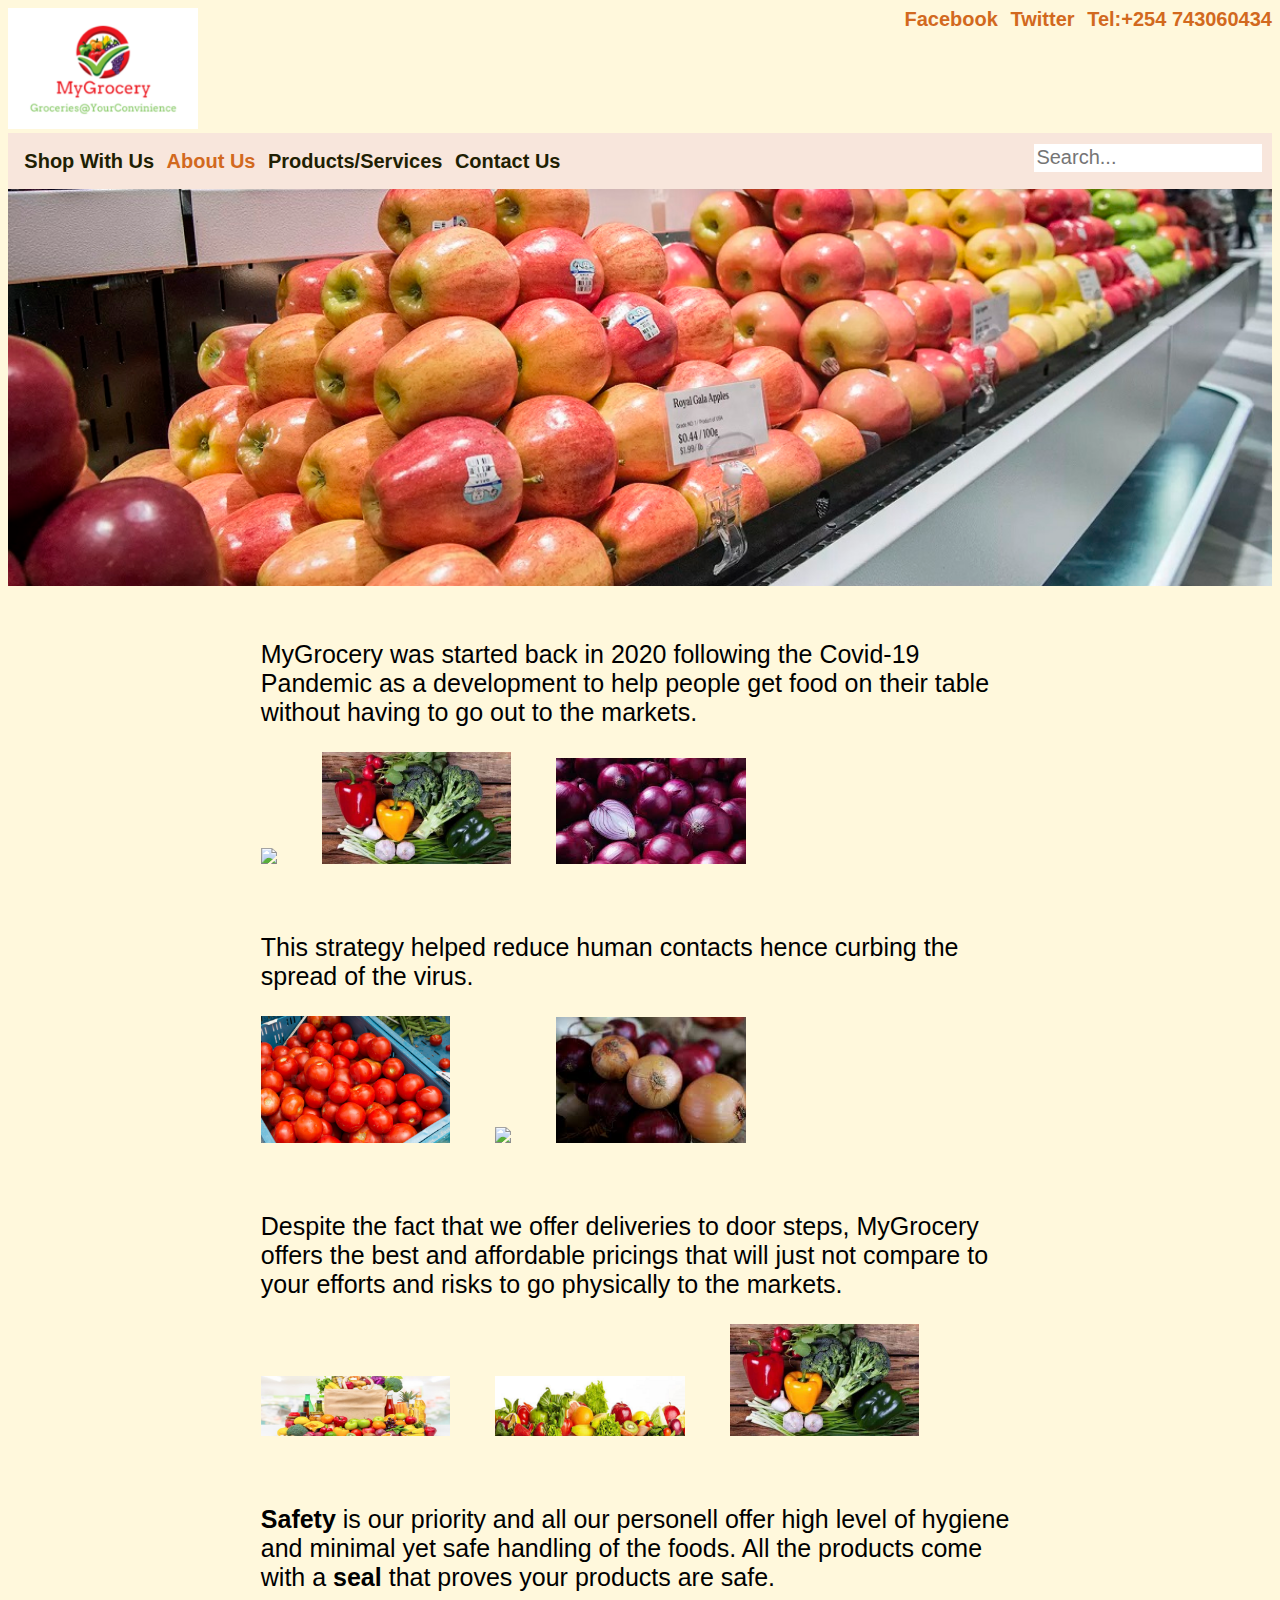
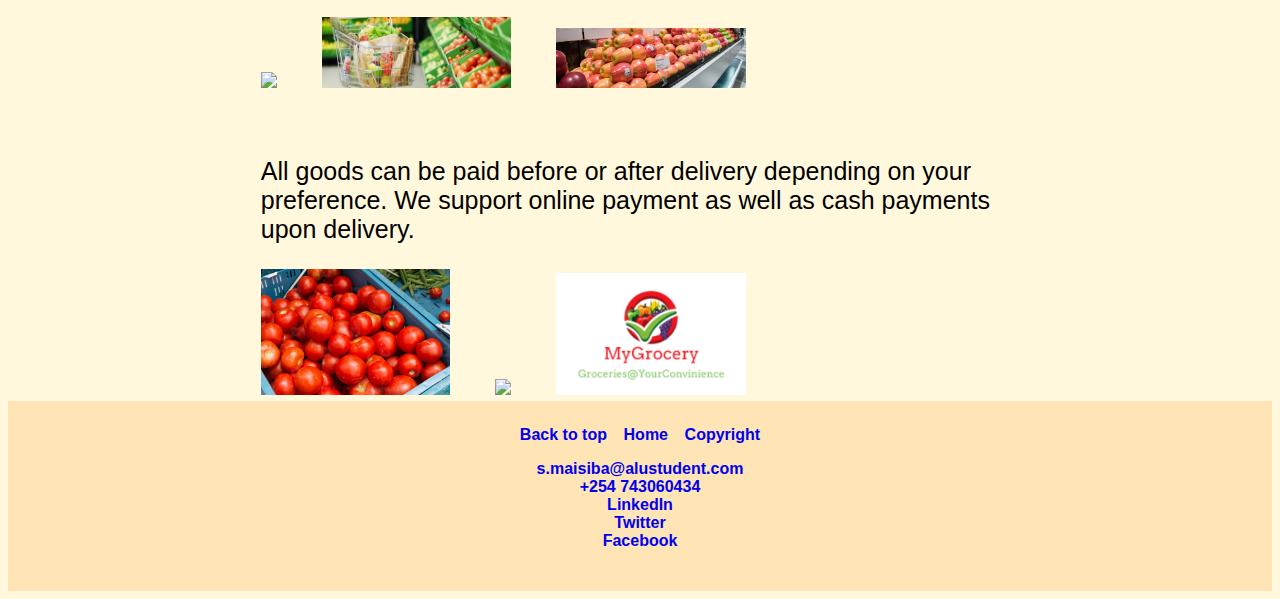
==== about-us.html @ 98476cf0 "1st" ====
<!DOCTYPE html>
<html lang="en">

<head>
    <title>MyGrocery</title>
    <meta charset="utf-8">
    <link rel="icon" type="image/png" href="images/icon_vegetables.jpg"/>
    <link rel="stylesheet" type="text/css" href="css/groceries.css">
</head>

<body>
    <div id="top-container">
        <a href="index.html" id="logo"><img src="images/logo.png" width="15%"></a>
        <span>
            <a href="tel:+254743060434">Tel:+254 743060434</a>
            <a href="https://twitter.com/SAMWELMOMANYI12" target="_blank">Twitter</a>
            <a href="https://web.facebook.com/samwel.momanyi.923" target="_blank">Facebook</a>
        </span>
    </div>

    <header>
            <div id="nav-bar">
        <nav>
            <a href="index.html">Shop With Us</a>
            <a href="about-us.html" class="current">About Us</a>
            <a href="products-services.html">Products/Services</a>
            <a href="contact-us.html">Contact Us</a>
            <input type="text" name="search" placeholder="Search...">
        </nav>
    </div>
    <div id="tops">
                <img src="images/banner2.jpg" id="cover_pic" height="40%" width="100%" alt="https://www.blogto.com/eat_drink/2020/03/grocery-delivery-online-toronto/">
            </div>
    </header>
        <main>
        <p>
            MyGrocery was started back in 2020 following the Covid-19 Pandemic as a development to help people get food on their table without having to go out to the markets.
        </p>
            <div class="rows">
            <img src="images/icon_vegetables.jpg" id="cover_pic" width="25%" class="item">
            <img src="images/icon.jpg" id="cover_pic" width="25%" class="item2">
            <img src="images/onions.jpg" id="cover_pic" width="25%" class="item" alt="https://www.finedininglovers.com/article/21-types-onions-and-how-use-them">
        </div>
        <p>
            This strategy helped reduce human contacts hence curbing the spread of the virus.
        </p>
            <div class="rows">
            <img src="images/tomatoes.jpg" id="cover_pic" width="25%" class="item">
            <img src="images/icon_vegetables.jpg" id="cover_pic" width="25%" class="item2">
            <img src="images/onion.jpg" id="cover_pic" width="25%" class="item" alt="https://www.finedininglovers.com/article/21-types-onions-and-how-use-them">
        </div>
        <p>
            Despite the fact that we offer deliveries to door steps, MyGrocery offers the best and affordable pricings that will just not compare to your efforts and risks to go physically to the markets.
        </p>
            <div class="rows">
            <img src="images/banner3.jpg" id="cover_pic" width="25%" class="item">
            <img src="images/banner4.jpg" id="cover_pic" width="25%" class="item2">
            <img src="images/icon.jpg" id="cover_pic" width="25%" class="item">
        </div>
        <p>
            <b>Safety</b> is our priority and all our personell offer high level of hygiene and minimal yet safe handling of the foods. All the products come with a <b>seal</b> that proves your products are safe.
        </p>
            <div class="rows">
            <img src="images/icon_vegetables.jpg" id="cover_pic" width="25%" class="item">
            <img src="images/banner1.jpg" id="cover_pic" width="25%" class="item2">
            <img src="images/banner2.jpg" id="cover_pic" width="25%" class="item">
        </div>
        <p>
            All goods can be paid before or after delivery depending on your preference. We support online payment as well as cash payments upon delivery.
        </p>
            <img src="images/tomatoes.jpg" id="cover_pic" width="25%" class="item">
            <img src="images/icon_vegetables.jpg" id="cover_pic" width="25%" class="item2">
            <img src="images/logo.png" id="cover_pic" width="25%" class="item">
        </div>
    </main>
    <footer>
        <div>
            <a href="#">Back to top</a>
            <a href="index.html">Home</a>
            <a href="index.html">Copyright</a>
        </div>
        <div>
            <p>
            <a href="mailto:s.maisiba@alustudent.com">s.maisiba@alustudent.com</a><br>
            <a href="tel:+254743060434">+254 743060434</a><br>
            <a href="https://www.linkedin.com/in/samwel-maisiba-aa82921a0/" target="_blank">LinkedIn</a><br>
            <a href="https://twitter.com/SAMWELMOMANYI12" target="_blank">Twitter</a><br>
            <a href="https://web.facebook.com/samwel.momanyi.923" target="_blank">Facebook</a><br>
        </p>
        </div>
    </footer>

</body>

</html>
---- css/groceries.css ----
* {
    font-family: Helvetica, Arial, Georgia, "Times New Roman", Garamond, cursive, Serif, sans-serif;
}

body {
    background-color: cornsilk width: 80%;
    /*padding-left: 10%;*/
    /*padding-right: 10%;*/
    /*    padding-left: 10%;
    padding-right: 10%;
    justify-content: center;*/
}

main {
    padding-left: 20%;
    padding-right: 20%;
    width: 60%;
    justify-content: center;
    font-size: 25px;
}

#contact-message {
    font-family: monospace;
    padding-bottom: 2%;
}

#tops {
    padding-bottom: 2%;
    height: 10%;
}

#nav-bar {
    overflow: hidden;
    background-color: rgba(221, 160, 221, .2);
    padding: .8%;
    font-size: 20px;
}

#nav-bar input {
    padding: .2%;
    float: right;
    border: none;
    font-family: Arial, Helvetica font-weight: bold;
    font-size: 20px;
}

.contact-attribute {
    width: 30%;
}

.rows {
    padding-bottom: 5%;
}

.item2 {
    padding-right: 5%;
    padding-left: 5%;
}

#logo {}

body {
    background-image: url(images/icon.jpg);
    background-repeat: repeat-x;
    background-color: cornsilk;
}


#top-container span a{
	float: right;
	font-size: 20px;
	text-decoration: none;
	font-weight: bold;
	padding-left: 1%;
	color: rgba(210, 105, 30); 
}

@keyframes move {
  from {right: 0px;}
  to {left: 500px;}
}



/*#img_icon {
	shape-rendering: round;
	border-radius: 10%;
}
*/

#cover_pic {
    background-image:
}

.current {
    color: rgba(210, 105, 30);
}

form {
    padding-bottom: 5%;
}

nav {
    /*display: block;*/
    text-align: center;
}

nav a {
    float: left;
    text-decoration: none;
    padding: .5%;
    font-weight: bold;
    color: rgb(31, 31, 3);
    border-radius: 8%;
    /*font-size: 50%;*/
}

nav a:hover,
footer a:hover {
    color: rgba(210, 105, 30);
    animation: ease-in-out;
    font-size: 102%;
}

footer a {
    text-decoration: none;
    padding: .5%;
}

footer {
    padding: 2%;
    background-color: moccasin;
    text-align: center;
    font-weight: bold;
}

article {
    background-color: cornsilk;
    padding-left: 10%;
    padding-right: 10%;
}
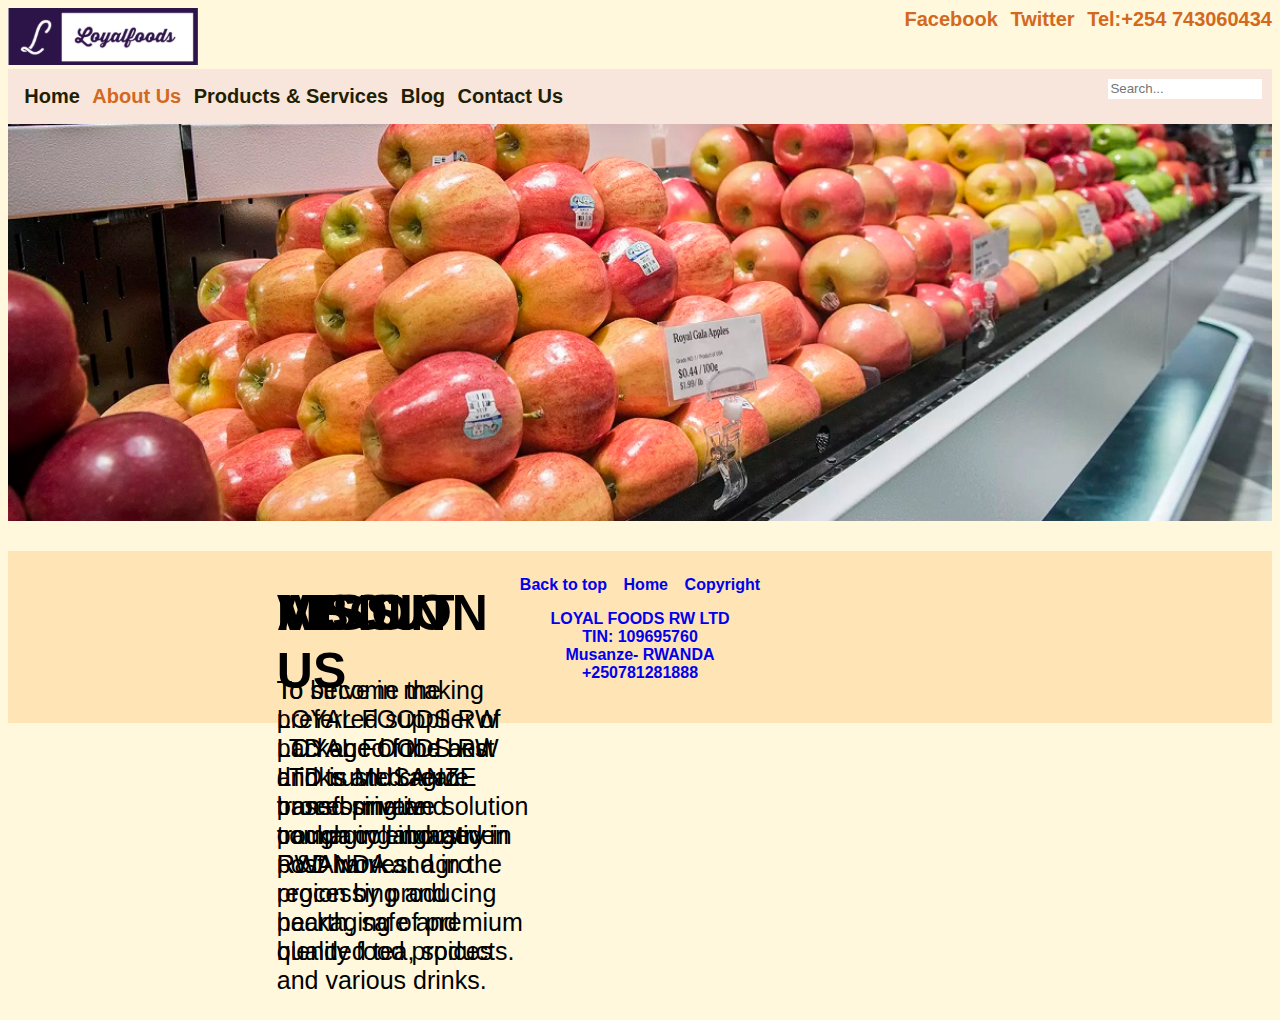
==== commit 810500c0: "changes" ====
--- a/about-us.html
+++ b/about-us.html
@@ -4,13 +4,13 @@
 <head>
     <title>MyGrocery</title>
     <meta charset="utf-8">
-    <link rel="icon" type="image/png" href="images/icon_vegetables.jpg"/>
+    <link rel="icon" type="image/png" href="images/icon.jpg"/>
     <link rel="stylesheet" type="text/css" href="css/groceries.css">
 </head>
 
 <body>
     <div id="top-container">
-        <a href="index.html" id="logo"><img src="images/logo.png" width="15%"></a>
+		<a href="index.html" id="logo"><img src="images/logo1.png" width="15%"></a>
         <span>
             <a href="tel:+254743060434">Tel:+254 743060434</a>
             <a href="https://twitter.com/SAMWELMOMANYI12" target="_blank">Twitter</a>
@@ -21,9 +21,10 @@
     <header>
             <div id="nav-bar">
         <nav>
-            <a href="index.html">Shop With Us</a>
+            <a href="index.html">Home </a>
             <a href="about-us.html" class="current">About Us</a>
-            <a href="products-services.html">Products/Services</a>
+            <a href="products-services.html">Products & Services</a>
+            <a href="blog.html" > Blog </a>
             <a href="contact-us.html">Contact Us</a>
             <input type="text" name="search" placeholder="Search...">
         </nav>
@@ -33,45 +34,31 @@
             </div>
     </header>
         <main>
-        <p>
-            MyGrocery was started back in 2020 following the Covid-19 Pandemic as a development to help people get food on their table without having to go out to the markets.
-        </p>
-            <div class="rows">
-            <img src="images/icon_vegetables.jpg" id="cover_pic" width="25%" class="item">
-            <img src="images/icon.jpg" id="cover_pic" width="25%" class="item2">
-            <img src="images/onions.jpg" id="cover_pic" width="25%" class="item" alt="https://www.finedininglovers.com/article/21-types-onions-and-how-use-them">
-        </div>
-        <p>
-            This strategy helped reduce human contacts hence curbing the spread of the virus.
-        </p>
-            <div class="rows">
-            <img src="images/tomatoes.jpg" id="cover_pic" width="25%" class="item">
-            <img src="images/icon_vegetables.jpg" id="cover_pic" width="25%" class="item2">
-            <img src="images/onion.jpg" id="cover_pic" width="25%" class="item" alt="https://www.finedininglovers.com/article/21-types-onions-and-how-use-them">
-        </div>
-        <p>
-            Despite the fact that we offer deliveries to door steps, MyGrocery offers the best and affordable pricings that will just not compare to your efforts and risks to go physically to the markets.
-        </p>
-            <div class="rows">
-            <img src="images/banner3.jpg" id="cover_pic" width="25%" class="item">
-            <img src="images/banner4.jpg" id="cover_pic" width="25%" class="item2">
-            <img src="images/icon.jpg" id="cover_pic" width="25%" class="item">
-        </div>
-        <p>
-            <b>Safety</b> is our priority and all our personell offer high level of hygiene and minimal yet safe handling of the foods. All the products come with a <b>seal</b> that proves your products are safe.
-        </p>
-            <div class="rows">
-            <img src="images/icon_vegetables.jpg" id="cover_pic" width="25%" class="item">
-            <img src="images/banner1.jpg" id="cover_pic" width="25%" class="item2">
-            <img src="images/banner2.jpg" id="cover_pic" width="25%" class="item">
-        </div>
-        <p>
-            All goods can be paid before or after delivery depending on your preference. We support online payment as well as cash payments upon delivery.
-        </p>
-            <img src="images/tomatoes.jpg" id="cover_pic" width="25%" class="item">
-            <img src="images/icon_vegetables.jpg" id="cover_pic" width="25%" class="item2">
-            <img src="images/logo.png" id="cover_pic" width="25%" class="item">
-        </div>
+            <section>
+                <div class="container">
+                      <span class="banner-card " id="span-1">
+                        <h1> ABOUT US</h1>
+                          <p>  LOYAL FOODS RW LTD is MUSANZE based private company engaged in
+                            post-harvest agro processing and packaging of premium blended tea,
+                            spices and various drinks.  </p>                     
+                    </span>
+
+                    <span class="banner-card" id="span-2"> 
+                        <h1> MISSION</h1>
+                          <p>  To become the preferred supplier of packaged food and drinks and
+                            create transformative solution trough collaborative R&D work.
+                          </p>
+                    </span>
+
+                    <span class="banner-card " id="span-3">
+                        <h1> VISION </h1>
+                            <p>To strive in making LOYAL FOODS RW LTD one of the best and trusted
+                            agro processing and packaging industry in RWANDA and in the region
+                            by producing hearth, safe and quality food products.</p>
+                    </span>
+                    </div>
+            </section>
+                
     </main>
     <footer>
         <div>
@@ -81,11 +68,11 @@
         </div>
         <div>
             <p>
-            <a href="mailto:s.maisiba@alustudent.com">s.maisiba@alustudent.com</a><br>
-            <a href="tel:+254743060434">+254 743060434</a><br>
-            <a href="https://www.linkedin.com/in/samwel-maisiba-aa82921a0/" target="_blank">LinkedIn</a><br>
-            <a href="https://twitter.com/SAMWELMOMANYI12" target="_blank">Twitter</a><br>
-            <a href="https://web.facebook.com/samwel.momanyi.923" target="_blank">Facebook</a><br>
+            <a href="mailto:s.maisiba@alustudent.com">LOYAL FOODS RW LTD</a><br>
+            <a href="tel:+254743060434">TIN: 109695760</a><br>
+            <a href="https://www.linkedin.com/in/samwel-maisiba-aa82921a0/" target="_blank">Musanze- RWANDA</a><br>
+            <a href="https://twitter.com/SAMWELMOMANYI12" target="_blank">+250781281888</a><br>
+           
         </p>
         </div>
     </footer>
--- a/css/groceries.css
+++ b/css/groceries.css
@@ -3,7 +3,7 @@
 }
 
 body {
-    background-color: cornsilk width: 80%;
+    background-color: cornsilk width 80%;
     /*padding-left: 10%;*/
     /*padding-right: 10%;*/
     /*    padding-left: 10%;
@@ -40,8 +40,6 @@
     padding: .2%;
     float: right;
     border: none;
-    font-family: Arial, Helvetica font-weight: bold;
-    font-size: 20px;
 }
 
 .contact-attribute {
@@ -60,10 +58,16 @@
 #logo {}
 
 body {
-    background-image: url(images/icon.jpg);
+    
     background-repeat: repeat-x;
     background-color: cornsilk;
 }
+
+/* .box{
+    background-image: url("/images/logo.png");
+    padding: 200px 100px;
+    margin: 100px;
+} */
 
 
 #top-container span a{
@@ -88,9 +92,7 @@
 }
 */
 
-#cover_pic {
-    background-image:
-}
+
 
 .current {
     color: rgba(210, 105, 30);
@@ -138,4 +140,177 @@
     background-color: cornsilk;
     padding-left: 10%;
     padding-right: 10%;
-}+}
+
+/* .banner-card{ */
+    /* border: 1px solid #676767; */
+    /* box-shadow: 0 0 20px rgba(0,0,0,0.4); */
+    /* padding: 20px; */
+    /* border-radius: 5px; */
+    /* text-align: center;
+    max-width: 397px;
+    height:100%;
+    
+} */
+
+.light-orange{
+    background-color: #ecb9a3;
+    box-shadow: 0 0 20px rgba(70, 66, 8, 0.4);
+}
+.light-blue{
+    background-color: #b5c9d4;
+    box-shadow: 0 0 20px rgba(70, 66, 8, 0.4);
+}
+
+.light-cream{
+    background-color: #ebe7ba;
+    box-shadow: 0 0 20px rgba(70, 66, 8, 0.4);
+}
+
+
+
+
+
+.recent-news{
+    background-color: cornsilk;
+ 
+ }
+ .recent-news .news-title {
+     text-align:center;
+     padding-top:30px;
+     padding-bottom:30px;
+     font-family: 'nimbus-sans-condensed', sans-serif;
+     font-size:55px;
+     font-weight:bold;
+     color: black;
+ }
+ .recent-news .row {
+     display: flex;
+     flex-wrap: wrap;
+     justify-content: space-between;
+     margin-bottom: 100px;
+ }
+ .recent-news .ct-blog {
+     margin-bottom: 100px;
+ }
+ .ct-blog .inner {
+     background-color: #FFF;
+     padding: 60px;
+     transition: all 0.2s ease-in-out 0s;
+     cursor: pointer;
+     height: 500px;
+     width: 100%;
+     border-radius: 10px;
+ 
+ }
+ .ct-blog .inner:hover {
+     background-color: #e6e6e6;
+ }
+ .ct-blog .fauxcrop {
+     height: 180px;
+     overflow: hidden;
+ }
+ .ct-blog .fauxcrop img {
+     width: 100%;
+     height: 150px;
+ }
+ .ct-blog-content {
+     display: table;
+     padding: 30px 0 28px;
+ 
+ }
+ 
+ .ct-blog-content .ct-blog-date {
+     border-right: 1px solid #95A5A6;
+     display: table-cell;
+     font-family: "Lato", sans-serif;
+     padding: 0px 18px 0px 15px;
+     text-align: center;
+ }
+ .ct-blog-content .ct-blog-date span {
+     font-size: 16px;
+     color: rgb(24, 7, 175);
+     ;  
+     font-weight: 700;
+     display: block;
+     line-height: 1;
+ }
+ .ct-blog-content .ct-blog-date strong {
+     font-size: 25px;
+     color: rgb(24, 7, 175);
+ }
+ .ct-blog-content .ct-blog-header {
+     color: #000;
+     display: table-cell;
+     font-size: 22px;
+     font-weight: 700;
+     letter-spacing: -0.2px;
+     line-height: 1.1;
+     padding: 0 20px;
+     vertical-align: top;
+ }
+ 
+ .btn-news {
+     color: #333;
+     font-size: 14px;
+     font-weight: bold;
+     padding-bottom: 30px;
+     text-align: center;
+ }
+ .btn-news.btn-contests a {
+     color: #fff;
+     font-family: 'nimbus-sans-condensed', sans-serif;
+     font-size: 30px;
+     transition: all 0.2s ease-in-out 0s;
+ }
+ .btn-news.btn-contests a:hover {
+     color: #000;
+ }
+
+
+ 
+ 
+
+ @media screen and (min-width: 600px) {
+    #span-1 {
+      float: left;
+      width: 20%;
+      position: absolute;
+    }
+    #span-2{
+        float: center;
+        width: 20%;
+        position: absolute;
+    }
+    #span-3{
+        float: right;
+        width: 20%;
+        position: absolute;
+    }
+  }
+
+
+
+  .column {
+    float: left;
+    width: 33.3%;
+    margin-bottom: 16px;
+    padding: 0 8px;
+  }
+  
+  .card {
+    box-shadow: 0 4px 8px 0 rgba(0, 0, 0, 0.2);
+    margin: 8px;
+  }
+  
+  
+  .container {
+    padding: 0 16px;
+  }
+  
+  .container::after, .row::after {
+    content: "";
+    clear: both;
+    display: table;
+  }
+  